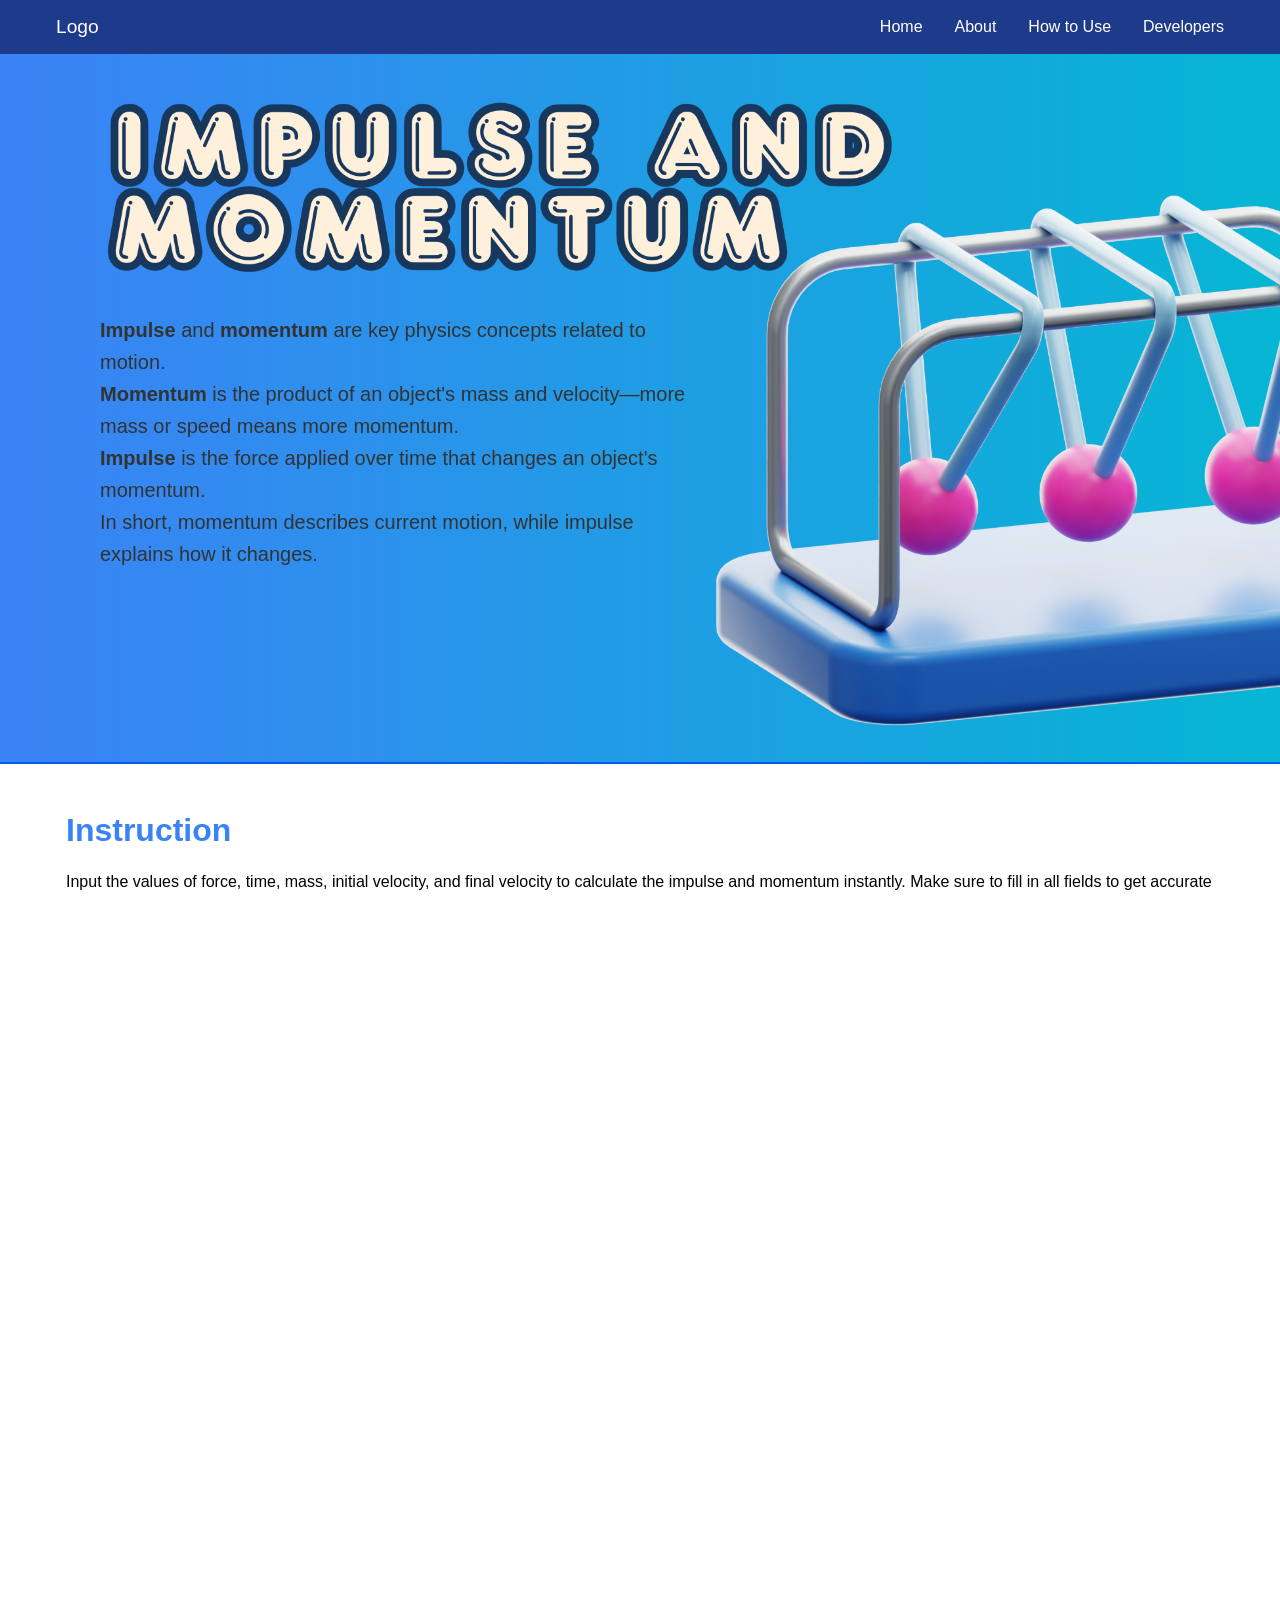
==== Calphy.html @ ae5f187d "Draft for Get Started Button" ====
<!DOCTYPE html>
<html lang="en">
<head>
    <meta charset="UTF-8">
    <meta name="viewport" content="width=device-width, initial-scale=1.0">
    <link rel="stylesheet" href="./Calphy.css" />
    <link rel="stylesheet" href="./nav-bar/nav.css">
    <title>Document</title>
</head>
<body>
    
<!-- Navigation Bar-->
  <div id="navbar-placeholder"></div>

<div class="first-part">
  <img src="./images/ImpulseandMomentun.png" alt="Impulse and Momentum" class="Title" />

  <div class="text-section">
    <img src="./images/Element.png" alt="Element" class="element-img" />
    
    <p>
      <b>Impulse</b> and <b>momentum</b> are key physics concepts related to motion. <br> 
      <b>Momentum</b> is the product of an object's mass and velocity—more mass or speed means more momentum.
    </p>
    <p> 
      <b>Impulse</b> is the force applied over time that changes an object's momentum. <br>
      In short, momentum describes current motion, while impulse explains how it changes.
    </p>
  </div>
</div>

<!-- Instructions -->
  <div class="instruction-section">
    <header>
    <h2>Instruction</h2>
    <p>
      Input the values of force, time, mass, initial velocity, and final velocity to calculate the impulse and momentum instantly. 
      Make sure to fill in all fields to get accurate results! This tool helps you understand how different factors affect an object's motion. 
      Whether you're studying for class or solving physics problems, accurate inputs will give you the most reliable outcome.
    </p>
    </header>
  </div>

<!-- Calculator 
  <div class="container">
  <div class="calculator-layout">

    <div class="calculator">
      <h2>Impulse & Momentum Calculator</h2>
    <div class="step" id="inputContainer"></div>

      <div class="display" id="lastCalc" style="display: none">
        <h1>Last Saved Input:</h1>
        <pre id="lastCalcData"></pre>
      </div>

    <div class="display" id="results" style="display: none;">
        <p id="impulseOutput"></p>
        <p id="initialMomentumOutput"></p>
        <p id="finalMomentumOutput"></p>
        <button onclick="restart()">Start Over</button>
      </div>
    </div>
  -->

<!-- Wrapper for Flex Layout -->
<div class="flex-wrapper" style="display: flex; gap: 30px; justify-content: center; align-items: flex-start; padding: 20px;">

  <!-- Calculator Container -->
  <div class="container">
    <div class="calculator-layout">

      <div class="calculator">
        <h2>Impulse & Momentum Calculator</h2>

        <div class="step" id="inputContainer"></div>

        <div class="display" id="lastCalc" style="display: none">
          <h1>Last Saved Input:</h1>
          <pre id="lastCalcData"></pre>
        </div>

      </div>
    </div>
  </div>

<!-- Wrapper for logs + explanation -->
<div class="side-panel">
  <!-- Result/Message Side Panel -->
  <div id="resultsContainer" class="results-container">
    <h3>Calculation Logs</h3>
    <div id="errorMessage" class="message-box error" style="display:none; position:absolute; top:40px; left:50%; transform: translateX(-50%); z-index: 10; pointer-events:none;"></div>
    <div id="resultMessages" class="result-messages"></div>
  </div>

  <!-- Explanation below -->
  <div class="explanation-text">
    <p><strong>Momentum (p)</strong> = mass × velocity</p>
    <p><strong>Impulse (J)</strong> = force × time = change in momentum</p>
    <p> <br>
      Impulse and momentum are directly related, especially in situations like
      collisions, sports, and vehicle safety, where understanding motion and
      impact is essential.
    </p>
  </div>
</div>




  <script src="Calphy.js"></script>

</body>
</html>
---- Calphy.css ----
body {
    background: linear-gradient(to right, #3b82f6, #06b6d4);
    background-repeat: no-repeat;
    flex-wrap: nowrap;
}

.first-part {
  padding: 40px;
  max-width: 1200px;
  margin: 50px 60px;
}

.Title {
  width: 100%;
  max-width: 800px;
  height: auto;
  display: block;
  margin-bottom: 30px;
}

.content-wrapper {
  display: flex;
  gap: 30px;
  align-items: flex-start;
  flex-wrap: wrap; 
  max-width: 1200px;
  margin: 0 auto;
}

.text-section {
  font-size: 20px;
  line-height: 1.6;
  max-width: 1000px;
}

.element-img {
  float: right;
  width: 80%;
  height: auto;
  margin:  -130px -400px -1px 10PX;
  border-radius: 10px;
}

.text-section::after {
  content: "";
  display: block;
  clear: both; 
}

/* Instructions */
.instruction-section {
    width: 100%;
    margin-top: -5%;
    height: auto;
    z-index: 3;
    background-color: rgb(107, 159, 255);
    border-bottom: 2px solid #2c56b1;
    border-top: 2px solid #015de7;
}

.instruction-section h2 {
  font-size: 2rem;
  margin-bottom: 20px;
  color: #3b82f6;
  text-align: left;
  padding-left: 50px;
}

.instruction-section p {
  font-size: 15x;
  line-height: 1.6;
  padding-left: 50px;
  text-align: left;
}

header {
  background: white;
  padding: 3rem 1rem;
  text-align: center;
  color: black;
  border-bottom: 2px solid rgb(123, 121, 250);
  animation: glow-border 2s infinite ease-in-out;
}
@keyframes glow-border {
  0% {
    box-shadow: inset 0 -5px 15px rgba(123, 121, 250, 0.3);
  }
  50% {
    box-shadow: inset 0 -5px 15px rgba(123, 121, 250, 0.9);
  }
  100% {
    box-shadow: inset 0 -5px 15px rgba(123, 121, 250, 0.3);
  }
}


/* Calculator */
.container {
  height: 100vh;
  display: flex;
  align-items: center;
  justify-content: flex-start; 
  padding-left: -50px; /* This will push the calculator away from the browser edge */
}

.calculator {
 background-image: url("../Pictures/Calc2.jpg");
  background-size: cover;
  background-position: center;
  background-repeat: no-repeat;
  padding: 30px;     
  border-radius: 15px;
  width: 900px;  
  height: auto;      
  color: #fff;
  text-align: center;
  padding-left: 20px;
  position: relative;
  left: 4% ;
  transform: translateY(-80px);
}

.calculator h2 {
  margin-bottom: 20px;
}

.step label {
  display: block;
  margin: 10px 0 5px;
  font-size: 16px;
}

.step input {
  width: 100%;
  height: 40px;
  padding: 5px 10px;
  font-size: 16px;
  border: none;
  border-radius: 8px;
  margin-bottom: 10px;
}

button {
  background: #fff;
  color: #170c0c;
  font-weight: bold;
  padding: 10px 20px;
  border: none;
  border-radius: 8px;
  cursor: pointer;
  margin-top: 10px;
}

button:hover {
  background-color: aqua;
  transform: scale(1.05);
  transition: all 0.3s ease;
  cursor: pointer;
}

.display p {
  margin: 10px 0;
  font-size: 16px;
}

.T-button {
    margin-right: 500px;
    margin-left: 20px;
    margin-top: 10px;

}

.T-button:hover{
  background-color: aqua;
  transform: scale(1.05);
  transition: all 0.3s ease;
  cursor: pointer;
}

.calculator-layout {
  display: flex;
  justify-content: center;
  align-items: flex-start;
  gap: 20px;
}

/* Container for the result/messages panel */
.results-container {
  position: relative;
  width: 300px;
  background-color: #085caf;
  border-radius: 12px;
  padding: 20px;
  box-shadow: 0 0 10px rgba(0, 0, 0, 0.1);
  text-align: center;
  top: 20px;
  color: white;
  overflow: visible;

  animation: glow 2s ease-in-out infinite alternate;
}
@keyframes glow {
  from {
    box-shadow: 0 0 10px #007ffd, 0 0 20px #007ffd, 0 0 30px #007ffd;
  }
  to {
    box-shadow: 0 0 20px #00bfff, 0 0 40px #00bfff, 0 0 60px #00bfff;
  }
}

.side-panel {
  width: 400px;
  margin: 0 auto;
}

/* Inner container for message logs */
.result-messages {
  font-family: Arial, sans-serif;
  font-size: 15px;
}
.message-box {
  padding: 20px;
  margin: 20px 15px;
  border-radius: 8px;
  box-shadow: 0 2px 8px rgba(0, 0, 0, 0.1); 
}

/* Info message (e.g., calculation results) */
.message-box.info {
  background-color: #ffffff;
  color: #00d9ff;
}

.explanation-text {
  position: relative;
  margin-top: 200px;
  background-color: #e9f5ff;
  border-left: 5px solid #007ffd;
  padding: 15px;
  border-radius: 8px;
  font-family: Arial, sans-serif;
  font-size: 14px;
  color: #333;
  line-height: 1.6;
  margin-bottom: 0;
}

.cover {
  position: absolute;
  top: 0; left: 0; right: 0; bottom: 0;
  background-color: #007ffd;
  color: white;
  display: flex;
  align-items: center;
  justify-content: center;
  font-weight: bold;
  font-size: 20px;
  cursor: pointer;
  transition: opacity 0.6s ease, transform 0.6s ease;
  z-index: 2;
  border-radius: 8px;
}
---- nav-bar/nav.css ----
/* Reset & Base */
* {
  margin: 0;
  padding: 0;
  box-sizing: border-box;
}

html, body {
  height: 100%;
  font-family: "Segoe UI", Tahoma, Geneva, Verdana, sans-serif;
  color: #333;
  overflow-x: hidden;
}

/* Navigation Bar */
.navbar {
  position: fixed;      
  top: 0;                 
  left: 0;
  width: 100%;            
  z-index: 1000;            
  display: flex;
  align-items: center;
  justify-content: space-between;
  background-color: #1e3a8a;
  padding: 1rem 3rem;
}

.logo a {
  color: white;
  font-size: 1.2rem;
  text-decoration: none;
   padding: 0.5rem;
}

.logo a:hover {
  background-color: white;
  border-radius: 4px;
  color: #1e3a8a;
}

.nav-links {
  list-style: none;
  display: flex;
  gap: 1rem;
  margin: 0;
  padding: 0;
}

.nav-links li a {
  color: white;
  text-decoration: none;
  padding: 0.5rem;
  transition: background-color 0.3s;
}

.nav-links li a:hover {
  background-color: white;
  border-radius: 4px;
  color: #1e3a8a;
}
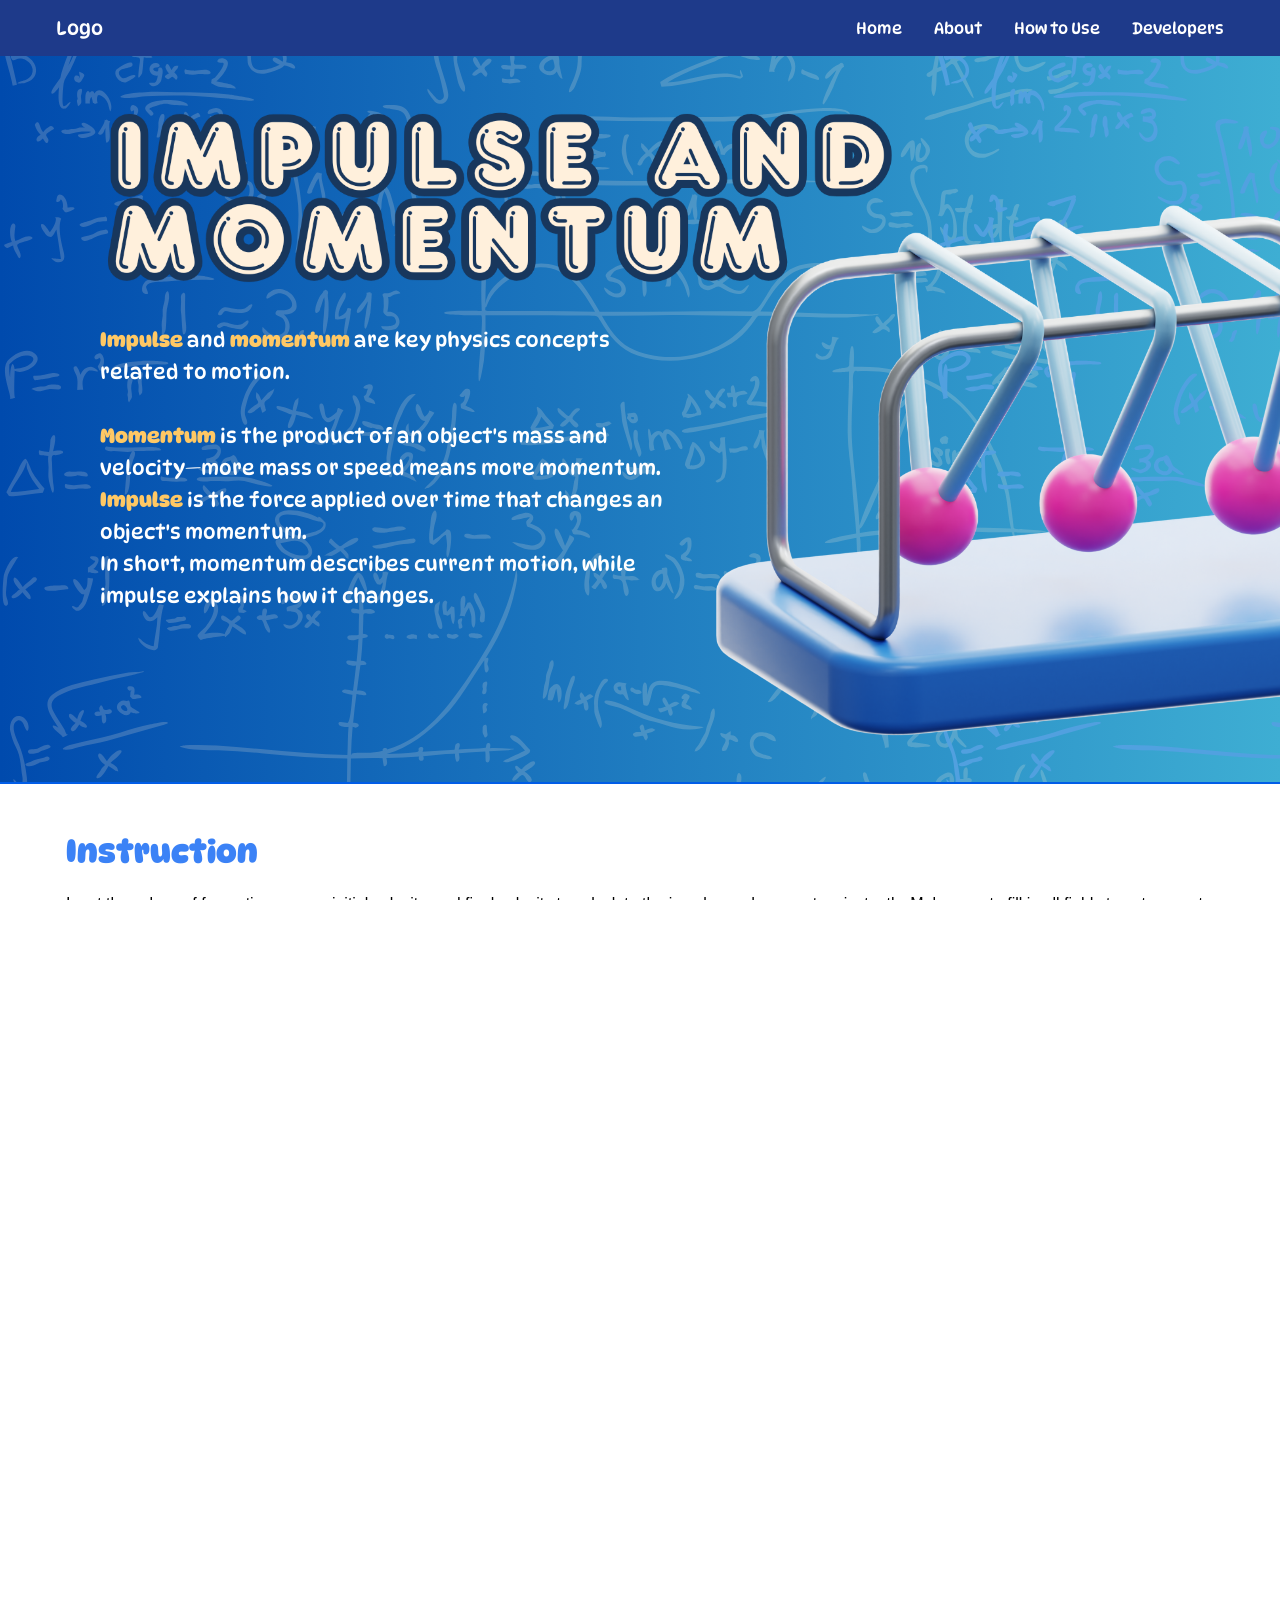
==== commit e13be444: "Modifying the Calcu part" ====
--- a/Calphy.html
+++ b/Calphy.html
@@ -5,13 +5,16 @@
     <meta name="viewport" content="width=device-width, initial-scale=1.0">
     <link rel="stylesheet" href="./Calphy.css" />
     <link rel="stylesheet" href="./nav-bar/nav.css">
+    <link href="https://fonts.googleapis.com/css2?family=DynaPuff&display=swap" rel="stylesheet">
     <title>Document</title>
 </head>
 <body>
     
 <!-- Navigation Bar-->
   <div id="navbar-placeholder"></div>
+<!-- Navigation Bar-->
 
+<!-- Introduction Part -->
 <div class="first-part">
   <img src="./images/ImpulseandMomentun.png" alt="Impulse and Momentum" class="Title" />
 
@@ -19,7 +22,7 @@
     <img src="./images/Element.png" alt="Element" class="element-img" />
     
     <p>
-      <b>Impulse</b> and <b>momentum</b> are key physics concepts related to motion. <br> 
+      <b>Impulse</b> and <b>momentum</b> are key physics concepts related to motion. <br> <br>
       <b>Momentum</b> is the product of an object's mass and velocity—more mass or speed means more momentum.
     </p>
     <p> 
@@ -28,8 +31,9 @@
     </p>
   </div>
 </div>
+<!-- Introduction Part -->
 
-<!-- Instructions -->
+<!-- Instructions Part -->
   <div class="instruction-section">
     <header>
     <h2>Instruction</h2>
@@ -40,33 +44,12 @@
     </p>
     </header>
   </div>
+<!-- Instructions Part -->
 
-<!-- Calculator 
-  <div class="container">
-  <div class="calculator-layout">
-
-    <div class="calculator">
-      <h2>Impulse & Momentum Calculator</h2>
-    <div class="step" id="inputContainer"></div>
-
-      <div class="display" id="lastCalc" style="display: none">
-        <h1>Last Saved Input:</h1>
-        <pre id="lastCalcData"></pre>
-      </div>
-
-    <div class="display" id="results" style="display: none;">
-        <p id="impulseOutput"></p>
-        <p id="initialMomentumOutput"></p>
-        <p id="finalMomentumOutput"></p>
-        <button onclick="restart()">Start Over</button>
-      </div>
-    </div>
-  -->
-
+<!-- Calculator Container -->
 <!-- Wrapper for Flex Layout -->
 <div class="flex-wrapper" style="display: flex; gap: 30px; justify-content: center; align-items: flex-start; padding: 20px;">
 
-  <!-- Calculator Container -->
   <div class="container">
     <div class="calculator-layout">
 
@@ -83,13 +66,14 @@
       </div>
     </div>
   </div>
+<!-- Calculator Container -->
 
-<!-- Wrapper for logs + explanation -->
+<!-- Calculation Log and Explanation -->
 <div class="side-panel">
   <!-- Result/Message Side Panel -->
   <div id="resultsContainer" class="results-container">
     <h3>Calculation Logs</h3>
-    <div id="errorMessage" class="message-box error" style="display:none; position:absolute; top:40px; left:50%; transform: translateX(-50%); z-index: 10; pointer-events:none;"></div>
+    <div id="errorMessage" class="message-box error"></div>
     <div id="resultMessages" class="result-messages"></div>
   </div>
 
@@ -104,9 +88,7 @@
     </p>
   </div>
 </div>
-
-
-
+<!-- Calculator Container -->
 
   <script src="Calphy.js"></script>
 
--- a/Calphy.css
+++ b/Calphy.css
@@ -1,13 +1,15 @@
 body {
-    background: linear-gradient(to right, #3b82f6, #06b6d4);
+    /* background: linear-gradient(to right, #3b82f6, #06b6d4); */
+    background-image: url("images/Background.png");
     background-repeat: no-repeat;
     flex-wrap: nowrap;
 }
 
+/* Introduction Part */
 .first-part {
   padding: 40px;
   max-width: 1200px;
-  margin: 50px 60px;
+  margin: 60px 60px;
 }
 
 .Title {
@@ -31,6 +33,12 @@
   font-size: 20px;
   line-height: 1.6;
   max-width: 1000px;
+  color: white;
+  font-family: 'DynaPuff', cursive;
+  line-height: 1.6;
+}
+.text-section b {
+  color: #ffc864;
 }
 
 .element-img {
@@ -47,7 +55,7 @@
   clear: both; 
 }
 
-/* Instructions */
+/* Instructions Part*/
 .instruction-section {
     width: 100%;
     margin-top: -5%;
@@ -56,6 +64,7 @@
     background-color: rgb(107, 159, 255);
     border-bottom: 2px solid #2c56b1;
     border-top: 2px solid #015de7;
+    font-family: 'DynaPuff', cursive;
 }
 
 .instruction-section h2 {
@@ -71,6 +80,7 @@
   line-height: 1.6;
   padding-left: 50px;
   text-align: left;
+  font-family: 'Lexend', sans-serif;
 }
 
 header {
@@ -93,31 +103,57 @@
   }
 }
 
-
-/* Calculator */
+/* Calculator Part */
 .container {
-  height: 100vh;
+  height: calc(100vh - 100px);
   display: flex;
   align-items: center;
   justify-content: flex-start; 
-  padding-left: -50px; /* This will push the calculator away from the browser edge */
+  
 }
 
 .calculator {
- background-image: url("../Pictures/Calc2.jpg");
+  background-color:#2a9efde1;
   background-size: cover;
   background-position: center;
   background-repeat: no-repeat;
-  padding: 30px;     
+  padding: 30px;
   border-radius: 15px;
-  width: 900px;  
-  height: auto;      
+  width: 900px;
+  height: 600px;
   color: #fff;
   text-align: center;
   padding-left: 20px;
   position: relative;
-  left: 4% ;
-  transform: translateY(-80px);
+  left: 6%;
+  top: -20px;
+  overflow-y: auto;
+
+  /* Glowing border effect */
+  border: 2px solid rgba(0, 255, 255, 0.6);
+  box-shadow: 0 0 10px rgba(0, 255, 255, 0.5),
+              0 0 20px rgba(0, 255, 255, 0.4),
+              0 0 30px rgba(0, 255, 255, 0.3);
+  animation: glowPulse 2s infinite ease-in-out;
+}
+
+/* Animation keyframes */
+@keyframes glowPulse {
+  0% {
+    box-shadow: 0 0 10px rgba(0, 255, 255, 0.5),
+                0 0 20px rgba(0, 255, 255, 0.4),
+                0 0 30px rgba(0, 255, 255, 0.3);
+  }
+  50% {
+    box-shadow: 0 0 20px rgba(0, 255, 255, 0.7),
+                0 0 30px rgba(0, 255, 255, 0.6),
+                0 0 40px rgba(0, 255, 255, 0.5);
+  }
+  100% {
+    box-shadow: 0 0 10px rgba(0, 255, 255, 0.5),
+                0 0 20px rgba(0, 255, 255, 0.4),
+                0 0 30px rgba(0, 255, 255, 0.3);
+  }
 }
 
 .calculator h2 {
@@ -187,15 +223,17 @@
 /* Container for the result/messages panel */
 .results-container {
   position: relative;
-  width: 300px;
+  width: 400px;
+  height: 350px; 
   background-color: #085caf;
   border-radius: 12px;
-  padding: 20px;
+  padding: 23px;
   box-shadow: 0 0 10px rgba(0, 0, 0, 0.1);
   text-align: center;
   top: 20px;
   color: white;
-  overflow: visible;
+  overflow: hidden;
+  left: 0px;
 
   animation: glow 2s ease-in-out infinite alternate;
 }
@@ -217,7 +255,21 @@
 .result-messages {
   font-family: Arial, sans-serif;
   font-size: 15px;
-}
+  max-height: 260px; 
+  overflow-y: auto;
+  padding-right: 10px;
+  margin-top: 13px;
+  text-align: left;
+}
+.result-messages::-webkit-scrollbar {
+  width: 6px;
+}
+
+.result-messages::-webkit-scrollbar-thumb {
+  background: #00d9ff;
+  border-radius: 3px;
+}
+
 .message-box {
   padding: 20px;
   margin: 20px 15px;
@@ -225,7 +277,6 @@
   box-shadow: 0 2px 8px rgba(0, 0, 0, 0.1); 
 }
 
-/* Info message (e.g., calculation results) */
 .message-box.info {
   background-color: #ffffff;
   color: #00d9ff;
@@ -233,35 +284,64 @@
 
 .explanation-text {
   position: relative;
-  margin-top: 200px;
+  margin-top: 70px;
   background-color: #e9f5ff;
-  border-left: 5px solid #007ffd;
+  border-left: 45px solid #3dd2ff;
   padding: 15px;
   border-radius: 8px;
   font-family: Arial, sans-serif;
   font-size: 14px;
   color: #333;
   line-height: 1.6;
-  margin-bottom: 0;
-}
-
-.cover {
+}
+
+#errorMessage {
+  display: none;
   position: absolute;
-  top: 0; left: 0; right: 0; bottom: 0;
-  background-color: #007ffd;
-  color: white;
-  display: flex;
-  align-items: center;
-  justify-content: center;
-  font-weight: bold;
-  font-size: 20px;
+  top: 40px;
+  left: 50%;
+  transform: translateX(-50%);
+  z-index: 10;
+  pointer-events: none;
+}
+.info-message {
+  padding: 10px;
+  margin-bottom: 10px;
+  border-radius: 8px;
+  background-color: #d1ecf1;
+  color: #0c5460;
+}
+
+.error-message {
+  padding: 10px;
+  margin-bottom: 10px;
+  border-radius: 8px;
+  background-color: #f8d7da;
+  color: #721c24;
+}
+
+#clearBtn {
+  align-self: flex-start;  
+  margin-left: -40px;
+  margin-top: -65px;    
+  padding: 8px 16px;
+  background-color: white;
+  color: black;
+  border: none;
+  border-radius: 6px;
   cursor: pointer;
-  transition: opacity 0.6s ease, transform 0.6s ease;
-  z-index: 2;
-  border-radius: 8px;
-}
-
-
-
-
-
+  font-size: 14px;
+  vertical-align: middle;  
+  display: inline-block;
+}
+
+#clearBtn:hover {
+  background-color: #3dd2ff; 
+}
+
+
+
+
+
+
+
--- a/nav-bar/nav.css
+++ b/nav-bar/nav.css
@@ -7,7 +7,7 @@
 
 html, body {
   height: 100%;
-  font-family: "Segoe UI", Tahoma, Geneva, Verdana, sans-serif;
+  font-family: 'Segoe UI', sans-serif;
   color: #333;
   overflow-x: hidden;
 }
@@ -24,6 +24,7 @@
   justify-content: space-between;
   background-color: #1e3a8a;
   padding: 1rem 3rem;
+  font-family: 'DynaPuff', cursive;
 }
 
 .logo a {
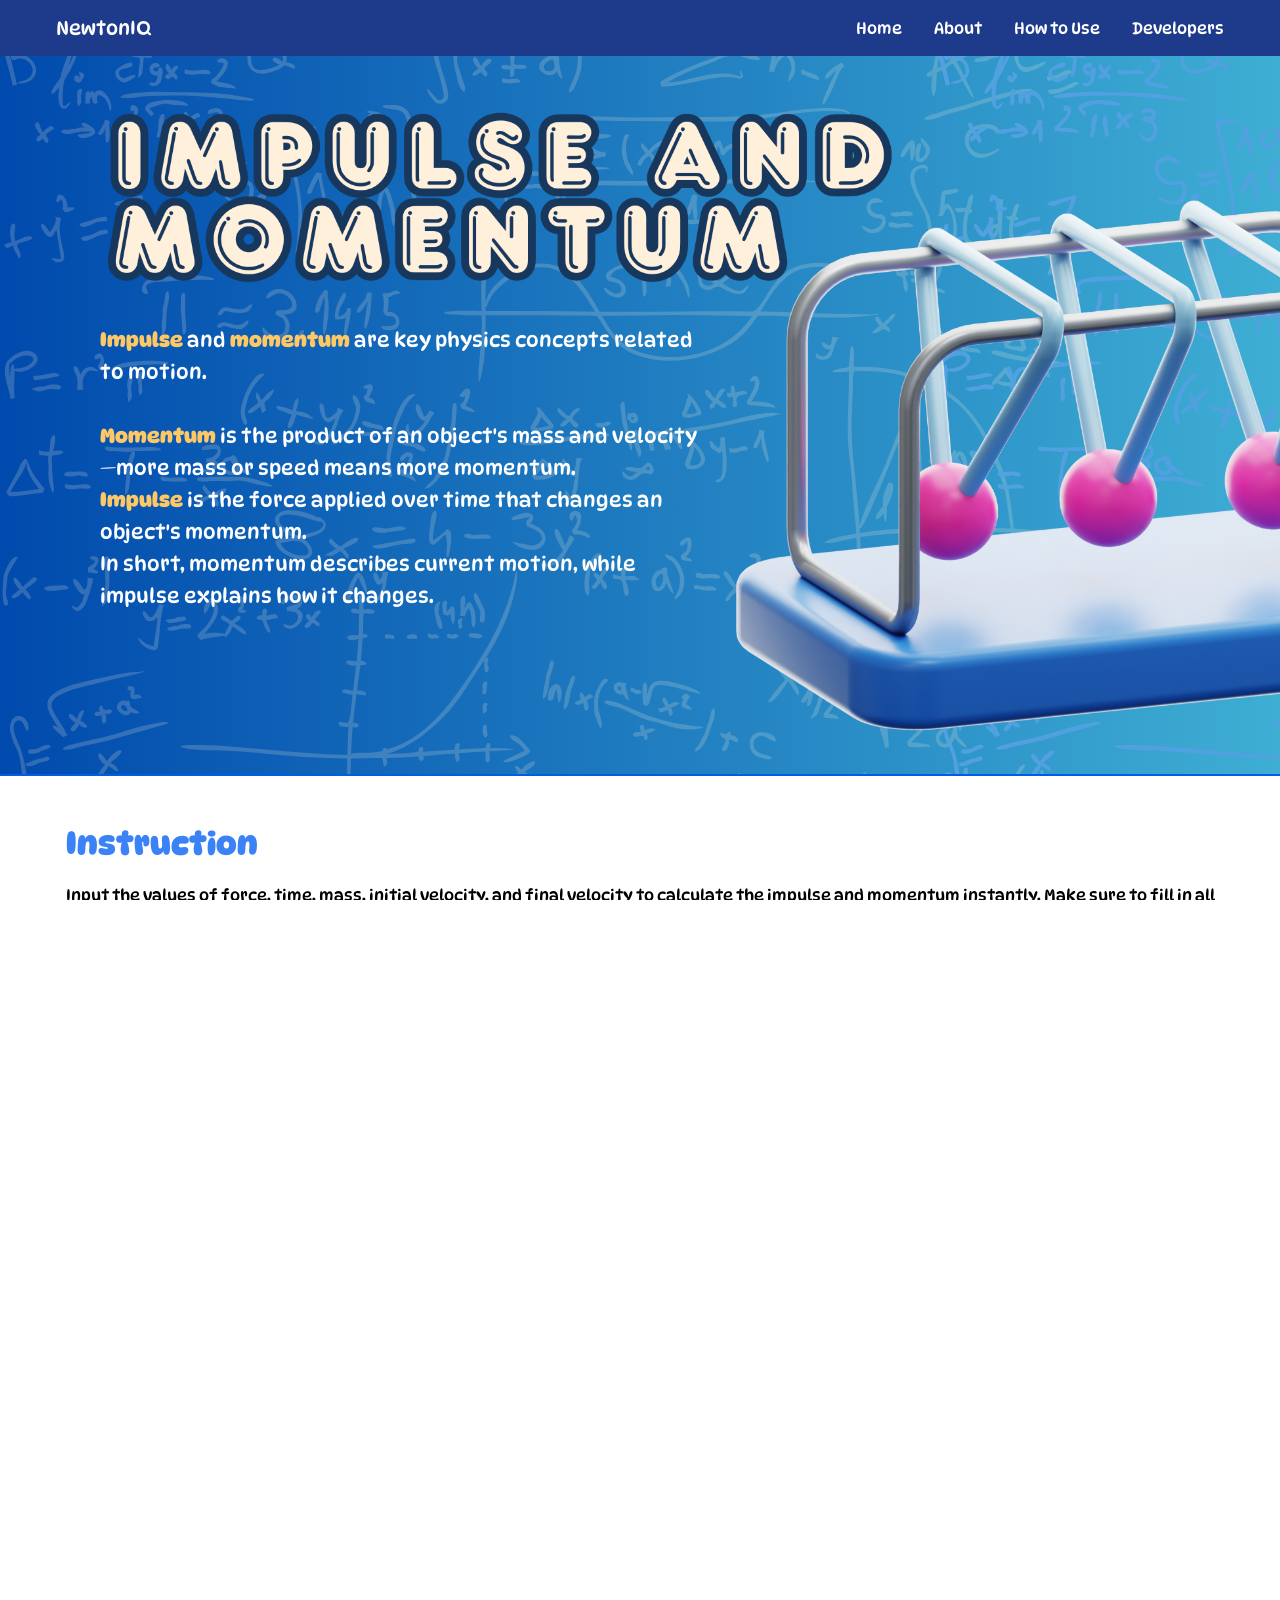
==== commit 7d57554d: "Calcu done" ====
--- a/Calphy.html
+++ b/Calphy.html
@@ -6,7 +6,7 @@
     <link rel="stylesheet" href="./Calphy.css" />
     <link rel="stylesheet" href="./nav-bar/nav.css">
     <link href="https://fonts.googleapis.com/css2?family=DynaPuff&display=swap" rel="stylesheet">
-    <title>Document</title>
+    <title>NewtonsIQ</title>
 </head>
 <body>
     
@@ -46,49 +46,51 @@
   </div>
 <!-- Instructions Part -->
 
-<!-- Calculator Container -->
-<!-- Wrapper for Flex Layout -->
-<div class="flex-wrapper" style="display: flex; gap: 30px; justify-content: center; align-items: flex-start; padding: 20px;">
+<!-- DIFFERENT BACKGROUND START -->
+<div class="calculation-section">
+  <!-- Calculator Container -->
+  <div class="flex-wrapper" style="display: flex; gap: 30px; justify-content: center; align-items: flex-start; padding: 20px;">
 
-  <div class="container">
-    <div class="calculator-layout">
+    <div class="container">
+      <div class="calculator-layout">
 
-      <div class="calculator">
-        <h2>Impulse & Momentum Calculator</h2>
+        <div class="calculator">
+          <h2>Impulse & Momentum Calculator</h2>
 
-        <div class="step" id="inputContainer"></div>
+          <div class="step" id="inputContainer"></div>
 
-        <div class="display" id="lastCalc" style="display: none">
-          <h1>Last Saved Input:</h1>
-          <pre id="lastCalcData"></pre>
+          <div class="display" id="lastCalc" style="display: none">
+            <h1>Last Saved Input:</h1>
+            <pre id="lastCalcData"></pre>
+          </div>
+
         </div>
+      </div>
+    </div>
 
+    <!-- Calculation Log and Explanation -->
+    <div class="side-panel">
+      <div id="resultsContainer" class="results-container">
+        <h3>Calculation Logs</h3>
+        <div id="errorMessage" class="message-box error"></div>
+        <div id="resultMessages" class="result-messages"></div>
+      </div>
+
+      <div class="explanation-box">
+        <div class="explanation-label">FORMULA</div>
+        <div class="explanation-text">
+          <p><strong>Momentum (p)</strong> = mass × velocity</p>
+          <p><strong>Impulse (J)</strong> = force × time = change in momentum</p>
+          <p><br>
+            Impulse and momentum are directly related, especially in situations like
+            collisions, sports, and vehicle safety, where understanding motion and
+            impact is essential.
+          </p>
+        </div>
       </div>
     </div>
   </div>
-<!-- Calculator Container -->
-
-<!-- Calculation Log and Explanation -->
-<div class="side-panel">
-  <!-- Result/Message Side Panel -->
-  <div id="resultsContainer" class="results-container">
-    <h3>Calculation Logs</h3>
-    <div id="errorMessage" class="message-box error"></div>
-    <div id="resultMessages" class="result-messages"></div>
-  </div>
-
-  <!-- Explanation below -->
-  <div class="explanation-text">
-    <p><strong>Momentum (p)</strong> = mass × velocity</p>
-    <p><strong>Impulse (J)</strong> = force × time = change in momentum</p>
-    <p> <br>
-      Impulse and momentum are directly related, especially in situations like
-      collisions, sports, and vehicle safety, where understanding motion and
-      impact is essential.
-    </p>
-  </div>
 </div>
-<!-- Calculator Container -->
 
   <script src="Calphy.js"></script>
 
--- a/Calphy.css
+++ b/Calphy.css
@@ -3,6 +3,8 @@
     background-image: url("images/Background.png");
     background-repeat: no-repeat;
     flex-wrap: nowrap;
+    overflow-x: auto;
+    height: 100vh;
 }
 
 /* Introduction Part */
@@ -10,6 +12,15 @@
   padding: 40px;
   max-width: 1200px;
   margin: 60px 60px;
+}
+
+@keyframes popUpDown {
+  0%, 100% {
+    transform: translateY(0);
+  }
+  50% {
+    transform: translateY(-8px);
+  }
 }
 
 .Title {
@@ -18,11 +29,11 @@
   height: auto;
   display: block;
   margin-bottom: 30px;
+  animation: popUpDown 3s ease-in-out infinite;
 }
 
 .content-wrapper {
   display: flex;
-  gap: 30px;
   align-items: flex-start;
   flex-wrap: wrap; 
   max-width: 1200px;
@@ -45,7 +56,7 @@
   float: right;
   width: 80%;
   height: auto;
-  margin:  -130px -400px -1px 10PX;
+  margin:  -135px -420px -4px 10PX;
   border-radius: 10px;
 }
 
@@ -80,7 +91,7 @@
   line-height: 1.6;
   padding-left: 50px;
   text-align: left;
-  font-family: 'Lexend', sans-serif;
+   font-family: 'DynaPuff', cursive;
 }
 
 header {
@@ -104,16 +115,22 @@
 }
 
 /* Calculator Part */
+.calculation-section {
+  background-image: url("images/Calcu-BG\ \(1\).png");
+  padding: 30px 0;
+  width: 100vw;
+  overflow-x:hidden;
+}
+
 .container {
-  height: calc(100vh - 100px);
+  height: calc(1000vh - 10000px);
   display: flex;
   align-items: center;
   justify-content: flex-start; 
-  
 }
 
 .calculator {
-  background-color:#2a9efde1;
+  background-image: url("images/bgcalcu.png");
   background-size: cover;
   background-position: center;
   background-repeat: no-repeat;
@@ -125,16 +142,19 @@
   text-align: center;
   padding-left: 20px;
   position: relative;
-  left: 6%;
-  top: -20px;
+  left: 4%;
+  top: 280px;
   overflow-y: auto;
 
-  /* Glowing border effect */
-  border: 2px solid rgba(0, 255, 255, 0.6);
-  box-shadow: 0 0 10px rgba(0, 255, 255, 0.5),
-              0 0 20px rgba(0, 255, 255, 0.4),
-              0 0 30px rgba(0, 255, 255, 0.3);
-  animation: glowPulse 2s infinite ease-in-out;
+   animation: glow 2s ease-in-out infinite alternate;
+}
+@keyframes glow {
+  from {
+    box-shadow: 0 0 10px #ffffff, 0 0 20px #ffffff, 0 0 30px #ffffff;
+  }
+  to {
+    box-shadow: 0 0 20px #ffffff, 0 0 40px #ffffff, 0 0 60px #ffffff;
+  }
 }
 
 /* Animation keyframes */
@@ -223,14 +243,14 @@
 /* Container for the result/messages panel */
 .results-container {
   position: relative;
-  width: 400px;
+  width: 430px;
   height: 350px; 
-  background-color: #085caf;
+  background-color: #006188;
   border-radius: 12px;
   padding: 23px;
   box-shadow: 0 0 10px rgba(0, 0, 0, 0.1);
   text-align: center;
-  top: 20px;
+  top: -15px;
   color: white;
   overflow: hidden;
   left: 0px;
@@ -239,10 +259,10 @@
 }
 @keyframes glow {
   from {
-    box-shadow: 0 0 10px #007ffd, 0 0 20px #007ffd, 0 0 30px #007ffd;
+    box-shadow: 0 0 10px #ffffff, 0 0 20px #ffffff, 0 0 30px #ffffff;
   }
   to {
-    box-shadow: 0 0 20px #00bfff, 0 0 40px #00bfff, 0 0 60px #00bfff;
+    box-shadow: 0 0 20px #ffffff, 0 0 40px #ffffff, 0 0 60px #ffffff;
   }
 }
 
@@ -279,20 +299,69 @@
 
 .message-box.info {
   background-color: #ffffff;
-  color: #00d9ff;
+}
+
+.explanation-box {
+  position: relative;
+  margin-top: 40px;
+  width: 430px;
+  height: auto;
+  background-color: #006188;
+  border-left: 45px solid #18375d;
+  border-radius: 8px;
+  padding: 20px;
+  overflow: hidden;
+  transition: background-color 0.3s ease;
+  cursor: pointer;
+
+   animation: glow 2s ease-in-out infinite alternate;
+}
+@keyframes glow {
+  from {
+    box-shadow: 0 0 10px #ffffff, 0 0 20px #ffffff, 0 0 30px #ffffff;
+  }
+  to {
+    box-shadow: 0 0 20px #ffffff, 0 0 40px #ffffff, 0 0 60px #ffffff;
+  }
+}
+
+.explanation-label {
+  position: absolute;
+  top: 50%;
+  left: 20px;
+  transform: translateY(-50%);
+  font-size: 20px;
+  color: white;
+  font-weight: bold;
+  pointer-events: none;
+  transition: opacity 0.3s ease;
+  z-index: 2;
+  
 }
 
 .explanation-text {
+  opacity: 0;
+  transform: translateY(20px);
+  transition: opacity 0.4s ease, transform 0.4s ease;
+  color: white;
+   font-family: 'DynaPuff', cursive;
+  font-size: 14px;
+  line-height: 1.6;
   position: relative;
-  margin-top: 70px;
-  background-color: #e9f5ff;
-  border-left: 45px solid #3dd2ff;
-  padding: 15px;
-  border-radius: 8px;
-  font-family: Arial, sans-serif;
-  font-size: 14px;
-  color: #333;
-  line-height: 1.6;
+  z-index: 1;
+}
+
+.explanation-box:hover .explanation-text {
+  opacity: 1;
+  transform: translateY(0);
+}
+
+.explanation-box:hover .explanation-label {
+  opacity: 0;
+}
+
+.explanation-text strong {
+  color: #ffc864;
 }
 
 #errorMessage {
